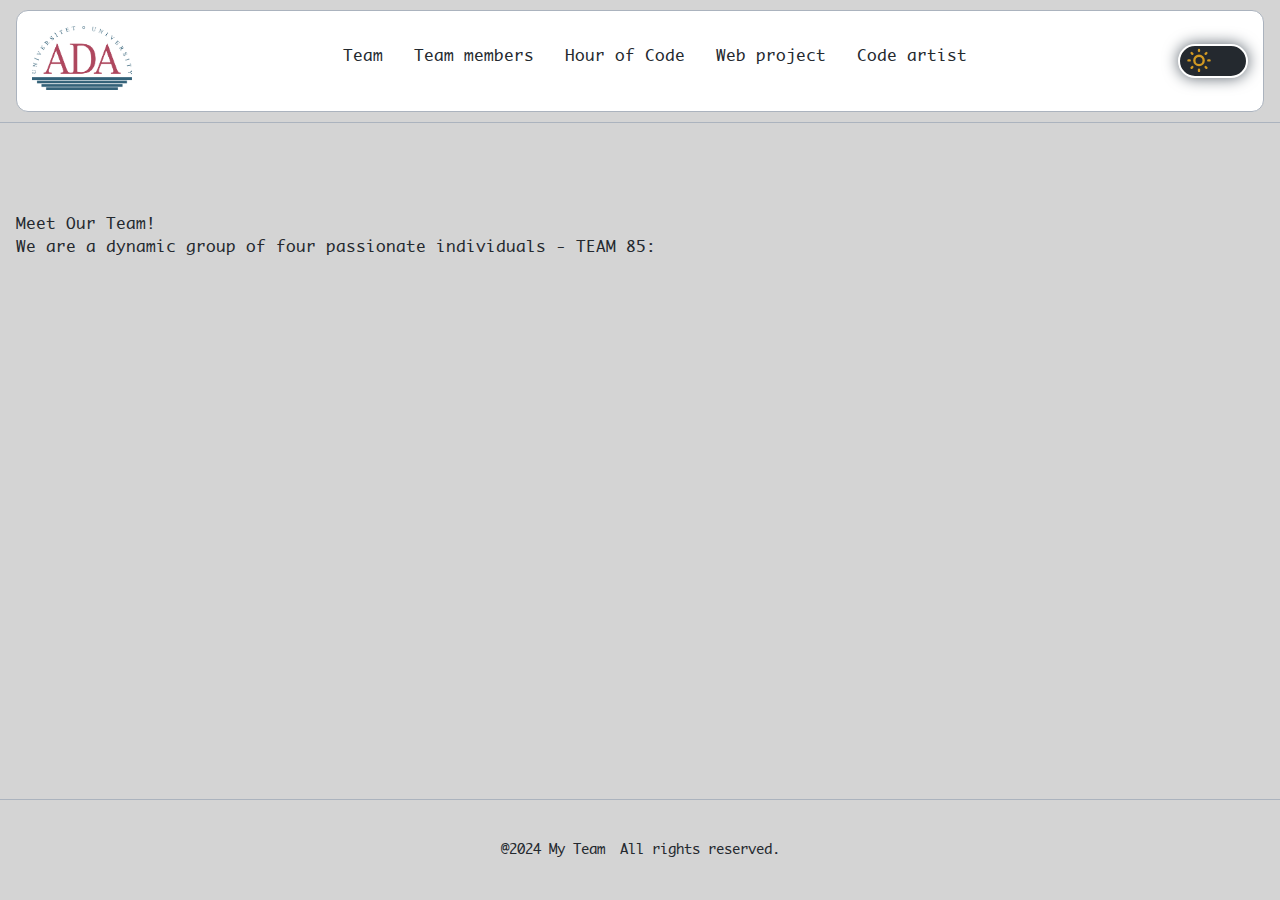
==== index.html @ fd437048 "start" ====
<!DOCTYPE html>
<html lang="en" data-theme="light">

<head>
   <meta charset="UTF-8" />
   <meta name="viewport" content="width=device-width, initial-scale=1.0" />
   <!-- add favicon -->
   <link rel="icon" type="image/x-icon" href="./assets/favicon.ico">
   <link rel="stylesheet" href="./styles/style.css" />
   <title>Homework 3: How websites work?</title>
</head>

<body>
   <div class="wrapper">
      <header class="header">
         <div class="header__container">
            <div class="header__content">

               <a class="header__logo" href="/" aria-label="Logotype">
                  <img class="header__logo-img" src="./assets/images/logo/logo-dark.png" alt="logotype" width="709" height="518">
               </a>

               <nav class="header__nav">
                  <ul class="header__menu">
                     <li class="header__menu-item">
                        <a class="header__menu-link header__menu-link_active" href="/">Team</a>
                     </li>
                     <li class="header__menu-item">
                        <a class="header__menu-link" href="./team-members.html">Team members</a>
                     </li>
                     <li class="header__menu-item">
                        <a class="header__menu-link" href="./hour-of-code.html">Hour of Code</a>
                     </li>
                     <li class="header__menu-item">
                        <a class="header__menu-link" href="./web-project.html">Web project</a>
                     </li>
                     <li class="header__menu-item">
                        <a class="header__menu-link" href="./code-artist.html">Code artist</a>
                     </li>
                  </ul>
               </nav>

               <div class="header__actions">
                  <button class="header__theme theme" id="theme-btn" type="button" aria-label="Theme toggle button">
                     <span class="theme__icon-wrapper">
                        <svg class="theme__icon">
                           <use class="theme__use" href="./assets/icons.svg#moon-icon" />
                        </svg>
                     </span>
                  </button>

                  <button class="header__menu-btn">
                     <svg width="40" height="40" viewBox="0 0 100 100">
                        <path class="line line1"
                              d="M 20,29.000046 H 80.000231 C 80.000231,29.000046 94.498839,28.817352 94.532987,66.711331 94.543142,77.980673 90.966081,81.670246 85.259173,81.668997 79.552261,81.667751 75.000211,74.999942 75.000211,74.999942 L 25.000021,25.000058" />
                        <path class="line line2" d="M 20,50 H 80" />
                        <path class="line line3"
                              d="M 20,70.999954 H 80.000231 C 80.000231,70.999954 94.498839,71.182648 94.532987,33.288669 94.543142,22.019327 90.966081,18.329754 85.259173,18.331003 79.552261,18.332249 75.000211,25.000058 75.000211,25.000058 L 25.000021,74.999942" />
                     </svg>
                  </button>
               </div>

            </div>
         </div>
      </header>

      <main id="app">
         <section class="team">
            <div class="team__container">
               <h1 class="team__title">Meet Our Team!</h1>
               <p class="team__description">
                  We are a dynamic group of four passionate individuals - TEAM 85:
               </p>
            </div>
         </section>

      </main>

      <footer class="footer">
         <div class="footer__container">
            <div class="footer__copy">
               <span>@2024 My Team</span>
               <p>All rights reserved.</p>
            </div>
         </div>
      </footer>
   </div>

   <script src="./scripts/main.js" type="module"></script>
</body>

</html>
---- styles/style.css ----
/* -------------Utils-------------- */
@import './utils/vars.css';
@import './utils/reset.css';

/* ------------Modules------------- */
@import './modules/theme.css';
@import './modules/burger.css';

/* -------------Common------------- */
@import './common/header.css';
@import './common/footer.css';

/* --------------Pages------------------ */

@import './pages/team-members.css';
@import './pages/hoc.css';
@import './pages/code-artits.css';
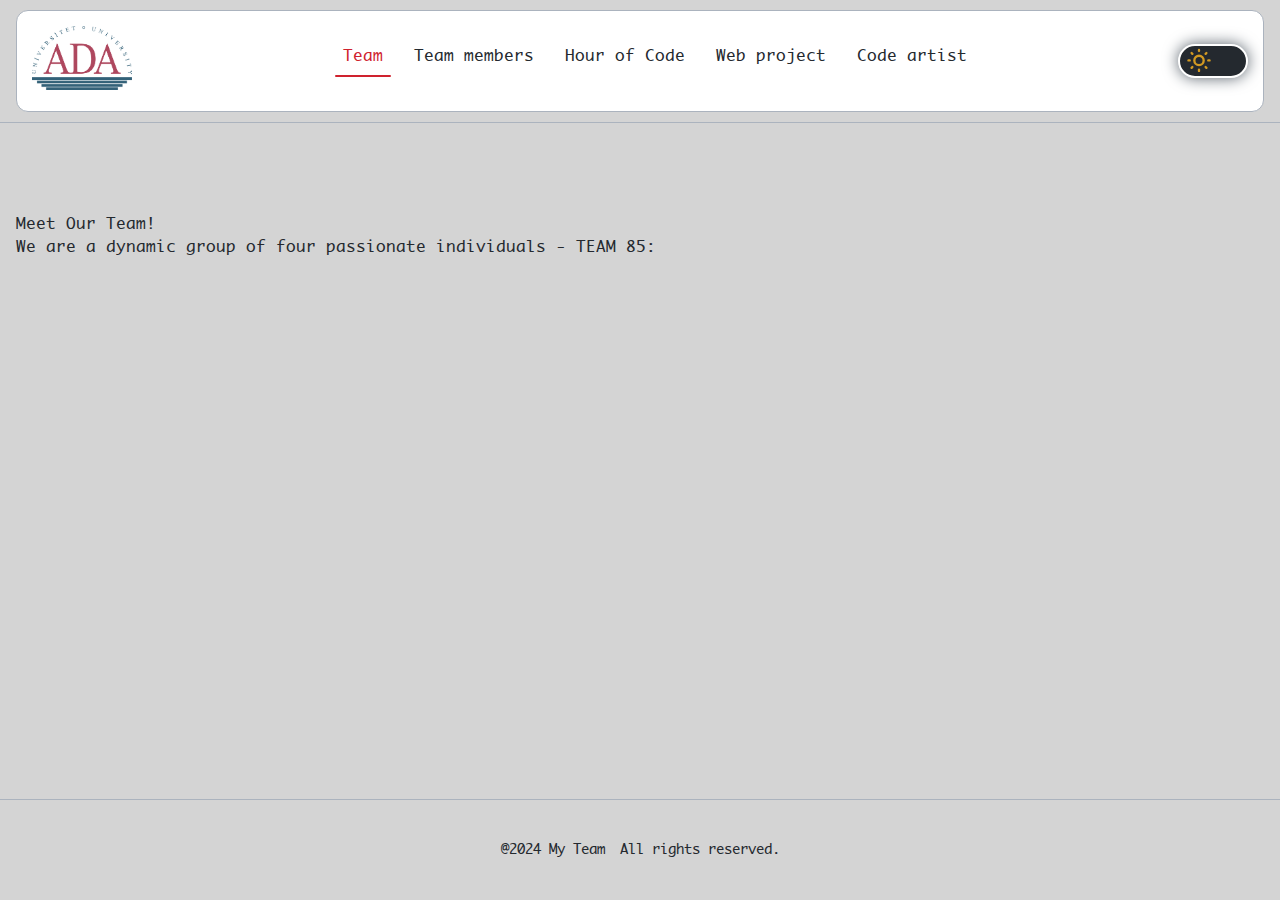
==== commit 1bf541c7: "" ====
--- a/index.html
+++ b/index.html
@@ -16,14 +16,14 @@
          <div class="header__container">
             <div class="header__content">
 
-               <a class="header__logo" href="/" aria-label="Logotype">
+               <a class="header__logo" href="./index.html" aria-label="Logotype">
                   <img class="header__logo-img" src="./assets/images/logo/logo-dark.png" alt="logotype" width="709" height="518">
                </a>
 
                <nav class="header__nav">
                   <ul class="header__menu">
                      <li class="header__menu-item">
-                        <a class="header__menu-link header__menu-link_active" href="/">Team</a>
+                        <a class="header__menu-link header__menu-link_active" href="./index.html">Team</a>
                      </li>
                      <li class="header__menu-item">
                         <a class="header__menu-link" href="./team-members.html">Team members</a>
--- a/styles/style.css
+++ b/styles/style.css
@@ -15,3 +15,4 @@
 @import './pages/team-members.css';
 @import './pages/hoc.css';
 @import './pages/code-artits.css';
+@import './pages/web-project.css';
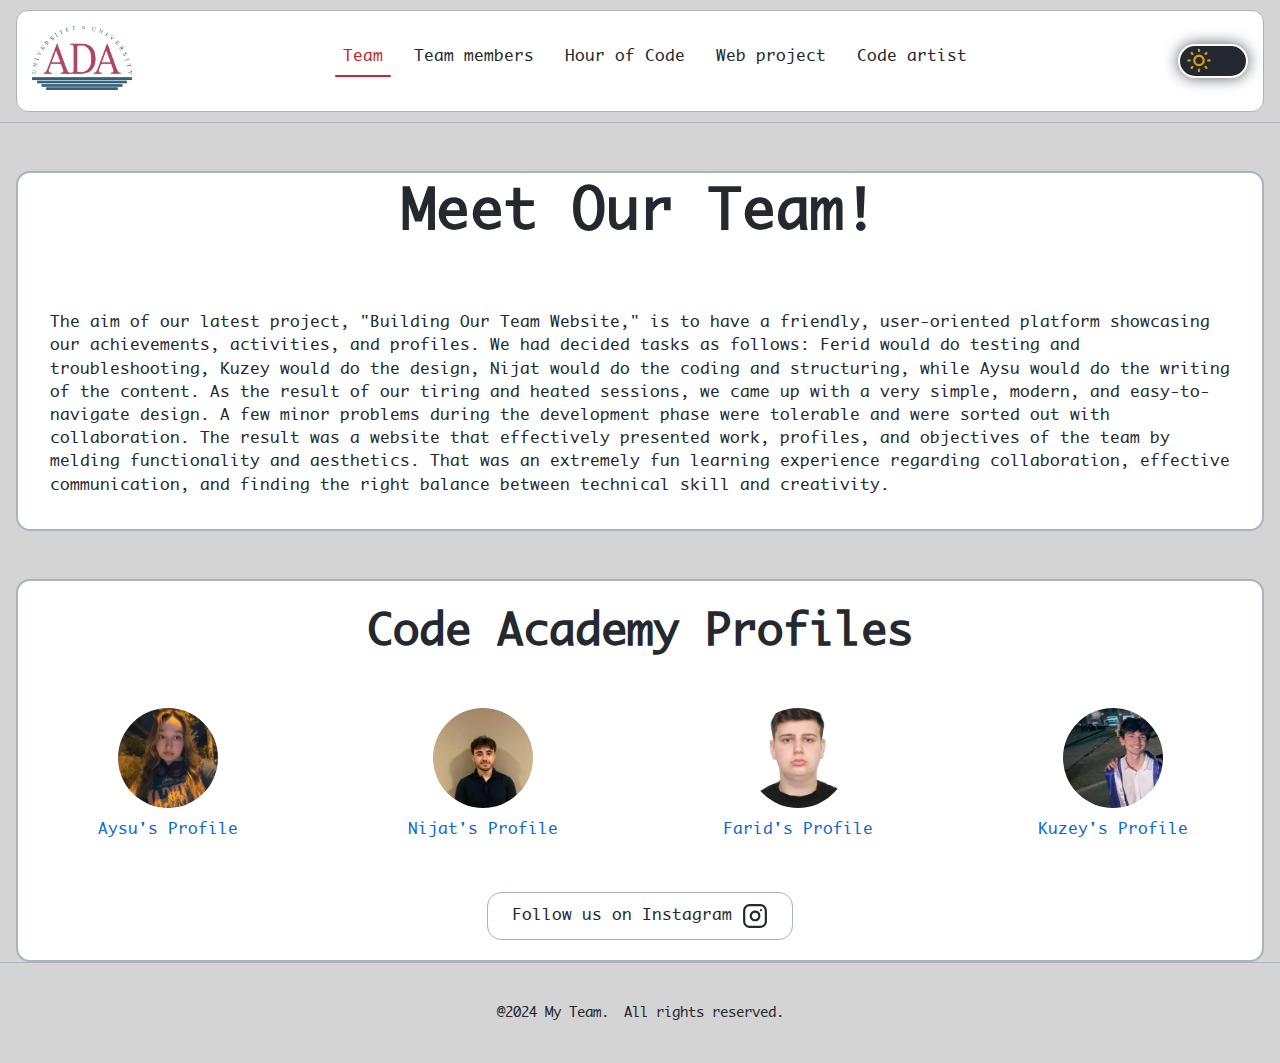
==== commit d9ed27f8: "" ====
--- a/index.html
+++ b/index.html
@@ -5,8 +5,8 @@
    <meta charset="UTF-8" />
    <meta name="viewport" content="width=device-width, initial-scale=1.0" />
    <!-- add favicon -->
-   <link rel="icon" type="image/x-icon" href="./assets/favicon.ico">
-   <link rel="stylesheet" href="./styles/style.css" />
+   <link rel="icon" type="image/x-icon" href="./favicon.ico">
+   <link rel="stylesheet" href="./styles/style.css">
    <title>Homework 3: How websites work?</title>
 </head>
 
@@ -67,10 +67,51 @@
       <main id="app">
          <section class="team">
             <div class="team__container">
-               <h1 class="team__title">Meet Our Team!</h1>
-               <p class="team__description">
-                  We are a dynamic group of four passionate individuals - TEAM 85:
-               </p>
+               <div class="team__content">
+                  <h1 class="team__title">Meet Our Team!</h1>
+                  <p class="team__description">
+                     The aim of our latest project, "Building Our Team Website," is to have a friendly, user-oriented platform showcasing our achievements, activities, and profiles. We had decided tasks
+                     as follows: Ferid would do testing and troubleshooting, Kuzey would do the design, Nijat would do the coding and structuring, while Aysu would do the writing of the content. As the
+                     result of our tiring and heated sessions, we came up with a very simple, modern, and easy-to-navigate design. A few minor problems during the development phase were tolerable and
+                     were sorted out with collaboration. The result was a website that effectively presented work, profiles, and objectives of the team by melding functionality and aesthetics. That was
+                     an extremely fun learning experience regarding collaboration, effective communication, and finding the right balance between technical skill and creativity.
+                  </p>
+               </div>
+            </div>
+         </section>
+
+         <section class="profiles">
+            <div class="profiles__container">
+               <div class="profiles__content">
+                  <h2 class="profiles__title">Code Academy Profiles</h2>
+                  <div class="profiles__items">
+                     <a class="profiles__item" href="https://www.codecademy.com/profiles/aysuaghayeva20371" target="_blank">
+                        <img class="profiles__image" src="./assets/images/members/1.jpg" alt="Student image" width="300" height="300">
+                        <span class="profiles__name">Aysu's Profile</span>
+                     </a>
+                     <a class="profiles__item" href="https://www.codecademy.com/profiles/nalaskarli23905" target="_blank">
+                        <img class="profiles__image" src="./assets/images/members/2.jpg" alt="Student image" width="300" height="300">
+                        <span class="profiles__name">Nijat's Profile</span>
+                     </a>
+                     <a class="profiles__item" href="https://www.codecademy.com/profiles/feldarov23199ada.edu.az" target="_blank">
+                        <img class="profiles__image" src="./assets/images/members/3.jpg" alt="Student image" width="300" height="300">
+                        <span class="profiles__name">Farid's Profile</span>
+                     </a>
+                     <a class="profiles__item" href="https://www.codecademy.com/profiles/KuzeyKapucuoghlu" target="_blank">
+                        <img class="profiles__image" src="./assets/images/members/4.jpg" alt="Student image" width="300" height="300">
+                        <span class="profiles__name">Kuzey's Profile</span>
+                     </a>
+                  </div>
+                  <a class="profile__follow" href="#">
+                     <span>Follow us on Instagram</span>
+                     <svg xmlns="http://www.w3.org/2000/svg" width="24" height="24" viewBox="0 0 24 24" fill="none" stroke="currentColor" stroke-width="2" stroke-linecap="round" stroke-linejoin="round"
+                          class="lucide lucide-instagram">
+                        <rect width="20" height="20" x="2" y="2" rx="5" ry="5" />
+                        <path d="M16 11.37A4 4 0 1 1 12.63 8 4 4 0 0 1 16 11.37z" />
+                        <line x1="17.5" x2="17.51" y1="6.5" y2="6.5" />
+                     </svg>
+                  </a>
+               </div>
             </div>
          </section>
 
@@ -79,7 +120,7 @@
       <footer class="footer">
          <div class="footer__container">
             <div class="footer__copy">
-               <span>@2024 My Team</span>
+               <span>@2024 My Team.</span>
                <p>All rights reserved.</p>
             </div>
          </div>
--- a/styles/style.css
+++ b/styles/style.css
@@ -5,6 +5,7 @@
 /* ------------Modules------------- */
 @import './modules/theme.css';
 @import './modules/burger.css';
+@import './modules/animate.css';
 
 /* -------------Common------------- */
 @import './common/header.css';
@@ -12,6 +13,7 @@
 
 /* --------------Pages------------------ */
 
+@import './pages/home.css';
 @import './pages/team-members.css';
 @import './pages/hoc.css';
 @import './pages/code-artits.css';
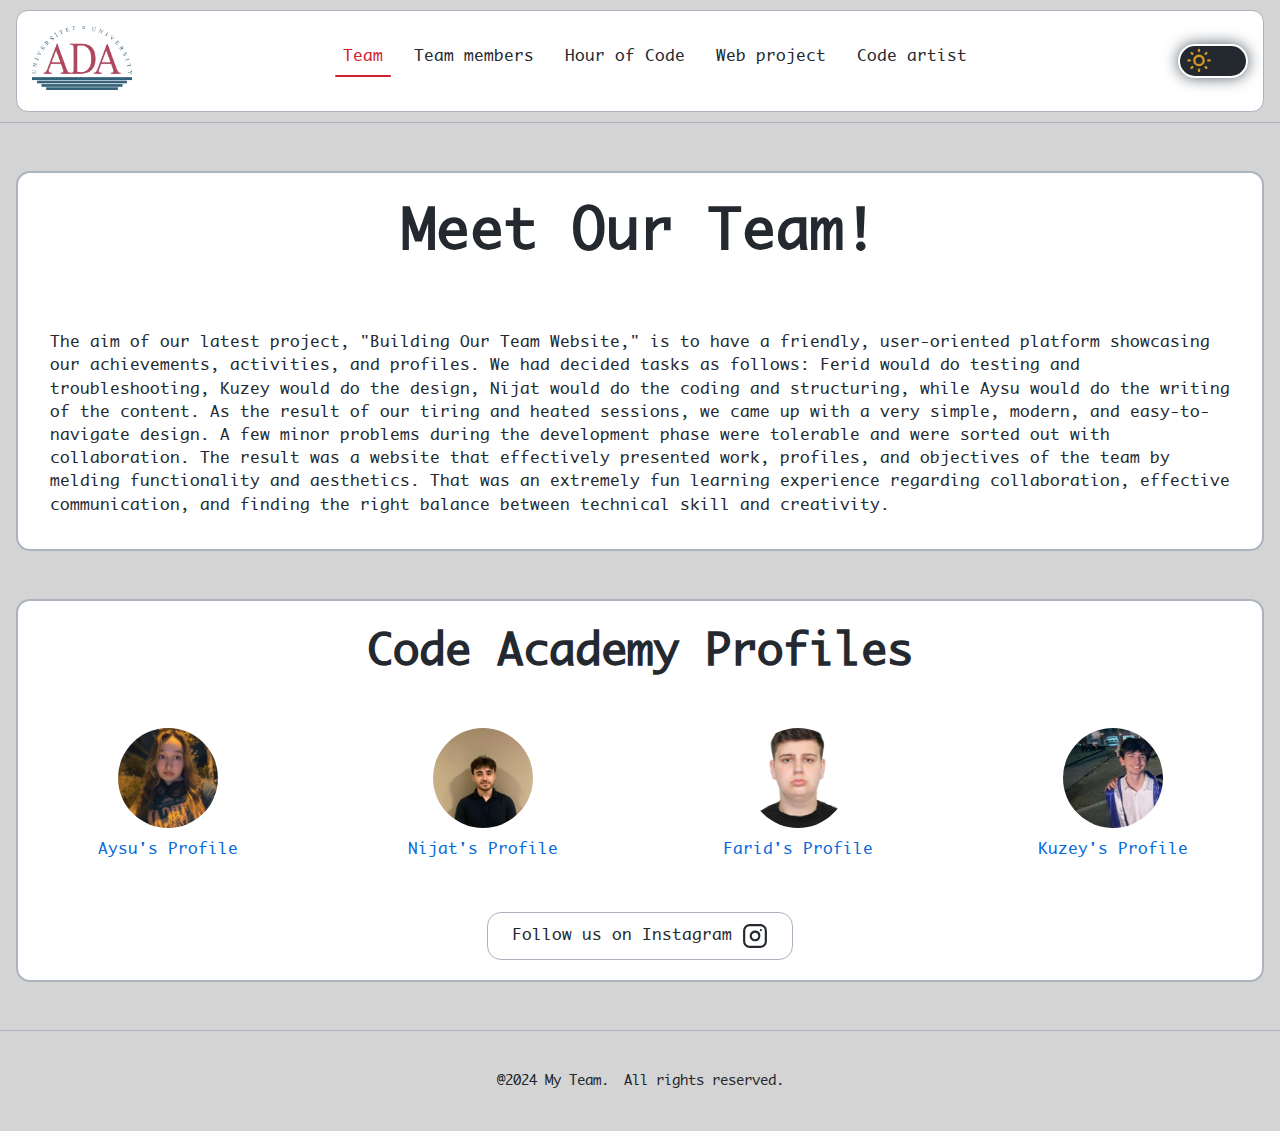
==== commit 3846990c: "" ====
--- a/index.html
+++ b/index.html
@@ -64,16 +64,19 @@
          </div>
       </header>
 
-      <main id="app">
+      <main class="home-main" id="app">
          <section class="team">
             <div class="team__container">
                <div class="team__content">
                   <h1 class="team__title">Meet Our Team!</h1>
                   <p class="team__description">
-                     The aim of our latest project, "Building Our Team Website," is to have a friendly, user-oriented platform showcasing our achievements, activities, and profiles. We had decided tasks
-                     as follows: Ferid would do testing and troubleshooting, Kuzey would do the design, Nijat would do the coding and structuring, while Aysu would do the writing of the content. As the
+                     The aim of our latest project, "Building Our Team Website," is to have a friendly, user-oriented platform showcasing our achievements, activities, and profiles. We had decided
+                     tasks
+                     as follows: Ferid would do testing and troubleshooting, Kuzey would do the design, Nijat would do the coding and structuring, while Aysu would do the writing of the content. As
+                     the
                      result of our tiring and heated sessions, we came up with a very simple, modern, and easy-to-navigate design. A few minor problems during the development phase were tolerable and
-                     were sorted out with collaboration. The result was a website that effectively presented work, profiles, and objectives of the team by melding functionality and aesthetics. That was
+                     were sorted out with collaboration. The result was a website that effectively presented work, profiles, and objectives of the team by melding functionality and aesthetics. That
+                     was
                      an extremely fun learning experience regarding collaboration, effective communication, and finding the right balance between technical skill and creativity.
                   </p>
                </div>
@@ -104,8 +107,8 @@
                   </div>
                   <a class="profile__follow" href="#">
                      <span>Follow us on Instagram</span>
-                     <svg xmlns="http://www.w3.org/2000/svg" width="24" height="24" viewBox="0 0 24 24" fill="none" stroke="currentColor" stroke-width="2" stroke-linecap="round" stroke-linejoin="round"
-                          class="lucide lucide-instagram">
+                     <svg xmlns="http://www.w3.org/2000/svg" width="24" height="24" viewBox="0 0 24 24" fill="none" stroke="currentColor" stroke-width="2" stroke-linecap="round"
+                          stroke-linejoin="round" class="lucide lucide-instagram">
                         <rect width="20" height="20" x="2" y="2" rx="5" ry="5" />
                         <path d="M16 11.37A4 4 0 1 1 12.63 8 4 4 0 0 1 16 11.37z" />
                         <line x1="17.5" x2="17.51" y1="6.5" y2="6.5" />
--- a/styles/style.css
+++ b/styles/style.css
@@ -1,11 +1,11 @@
 /* -------------Utils-------------- */
 @import './utils/vars.css';
 @import './utils/reset.css';
+@import './utils/animation.css';
 
 /* ------------Modules------------- */
 @import './modules/theme.css';
 @import './modules/burger.css';
-@import './modules/animate.css';
 
 /* -------------Common------------- */
 @import './common/header.css';
@@ -16,5 +16,5 @@
 @import './pages/home.css';
 @import './pages/team-members.css';
 @import './pages/hoc.css';
+@import './pages/web-project.css';
 @import './pages/code-artits.css';
-@import './pages/web-project.css';
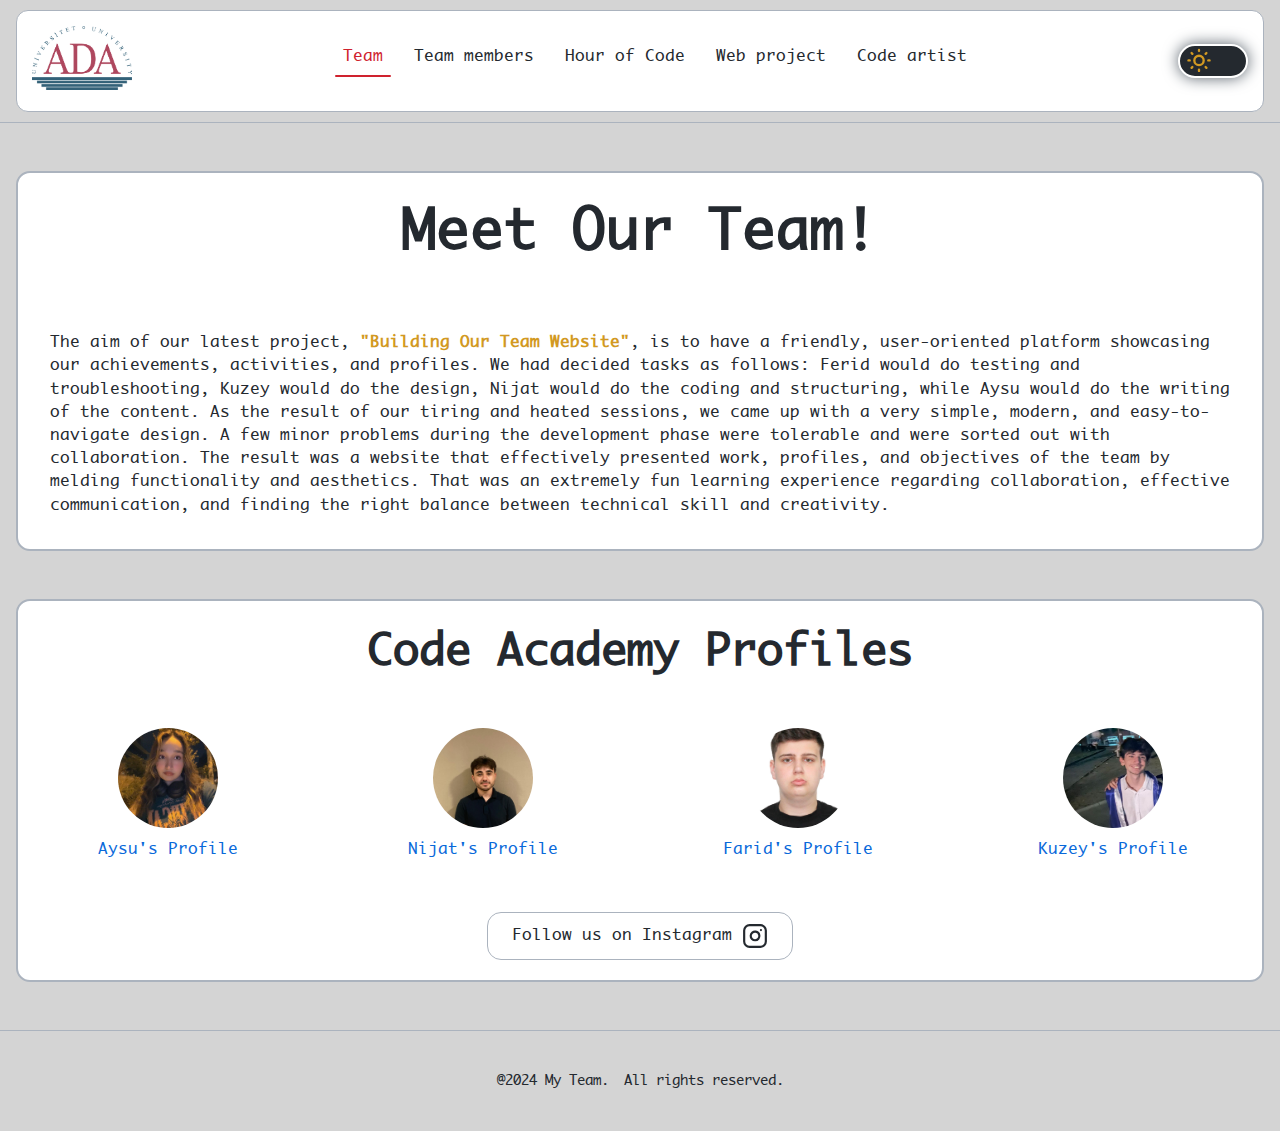
==== commit 66ee7eb8: "animation fixed" ====
--- a/index.html
+++ b/index.html
@@ -70,7 +70,8 @@
                <div class="team__content">
                   <h1 class="team__title">Meet Our Team!</h1>
                   <p class="team__description">
-                     The aim of our latest project, "Building Our Team Website," is to have a friendly, user-oriented platform showcasing our achievements, activities, and profiles. We had decided
+                     The aim of our latest project, <strong>"Building Our Team Website"</strong>, is to have a friendly, user-oriented platform showcasing our achievements, activities, and profiles.
+                     We had decided
                      tasks
                      as follows: Ferid would do testing and troubleshooting, Kuzey would do the design, Nijat would do the coding and structuring, while Aysu would do the writing of the content. As
                      the
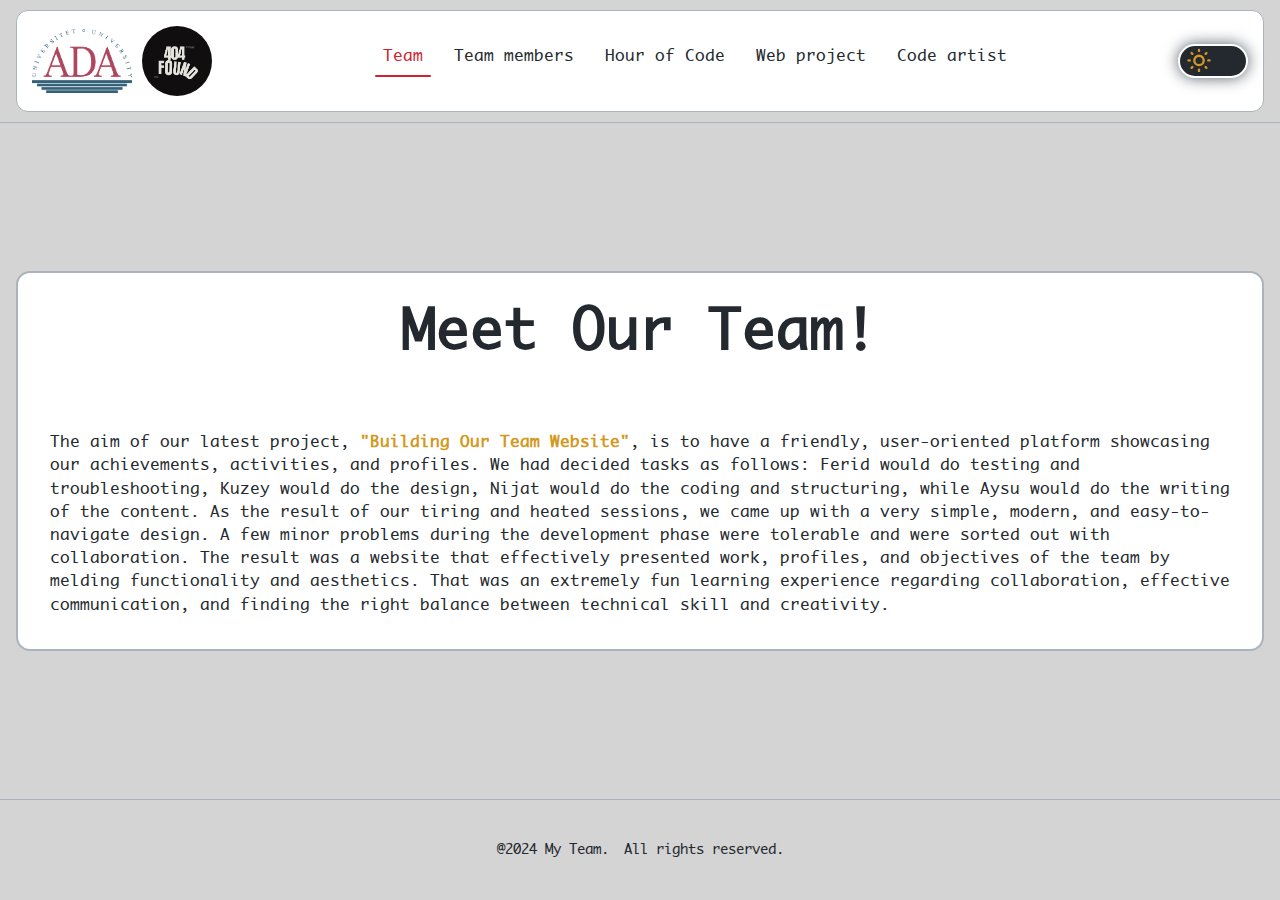
==== commit f10a718d: "" ====
--- a/index.html
+++ b/index.html
@@ -18,6 +18,7 @@
 
                <a class="header__logo" href="./index.html" aria-label="Logotype">
                   <img class="header__logo-img" src="./assets/images/logo/logo-dark.png" alt="logotype" width="709" height="518">
+                  <img class="header__logo-img_2" src="./assets//images/404.jpg" alt="404 image" width="1053" height="1057">
                </a>
 
                <nav class="header__nav">
@@ -65,6 +66,7 @@
       </header>
 
       <main class="home-main" id="app">
+
          <section class="team">
             <div class="team__container">
                <div class="team__content">
@@ -80,41 +82,6 @@
                      was
                      an extremely fun learning experience regarding collaboration, effective communication, and finding the right balance between technical skill and creativity.
                   </p>
-               </div>
-            </div>
-         </section>
-
-         <section class="profiles">
-            <div class="profiles__container">
-               <div class="profiles__content">
-                  <h2 class="profiles__title">Code Academy Profiles</h2>
-                  <div class="profiles__items">
-                     <a class="profiles__item" href="https://www.codecademy.com/profiles/aysuaghayeva20371" target="_blank">
-                        <img class="profiles__image" src="./assets/images/members/1.jpg" alt="Student image" width="300" height="300">
-                        <span class="profiles__name">Aysu's Profile</span>
-                     </a>
-                     <a class="profiles__item" href="https://www.codecademy.com/profiles/nalaskarli23905" target="_blank">
-                        <img class="profiles__image" src="./assets/images/members/2.jpg" alt="Student image" width="300" height="300">
-                        <span class="profiles__name">Nijat's Profile</span>
-                     </a>
-                     <a class="profiles__item" href="https://www.codecademy.com/profiles/feldarov23199ada.edu.az" target="_blank">
-                        <img class="profiles__image" src="./assets/images/members/3.jpg" alt="Student image" width="300" height="300">
-                        <span class="profiles__name">Farid's Profile</span>
-                     </a>
-                     <a class="profiles__item" href="https://www.codecademy.com/profiles/KuzeyKapucuoghlu" target="_blank">
-                        <img class="profiles__image" src="./assets/images/members/4.jpg" alt="Student image" width="300" height="300">
-                        <span class="profiles__name">Kuzey's Profile</span>
-                     </a>
-                  </div>
-                  <a class="profile__follow" href="#">
-                     <span>Follow us on Instagram</span>
-                     <svg xmlns="http://www.w3.org/2000/svg" width="24" height="24" viewBox="0 0 24 24" fill="none" stroke="currentColor" stroke-width="2" stroke-linecap="round"
-                          stroke-linejoin="round" class="lucide lucide-instagram">
-                        <rect width="20" height="20" x="2" y="2" rx="5" ry="5" />
-                        <path d="M16 11.37A4 4 0 1 1 12.63 8 4 4 0 0 1 16 11.37z" />
-                        <line x1="17.5" x2="17.51" y1="6.5" y2="6.5" />
-                     </svg>
-                  </a>
                </div>
             </div>
          </section>
